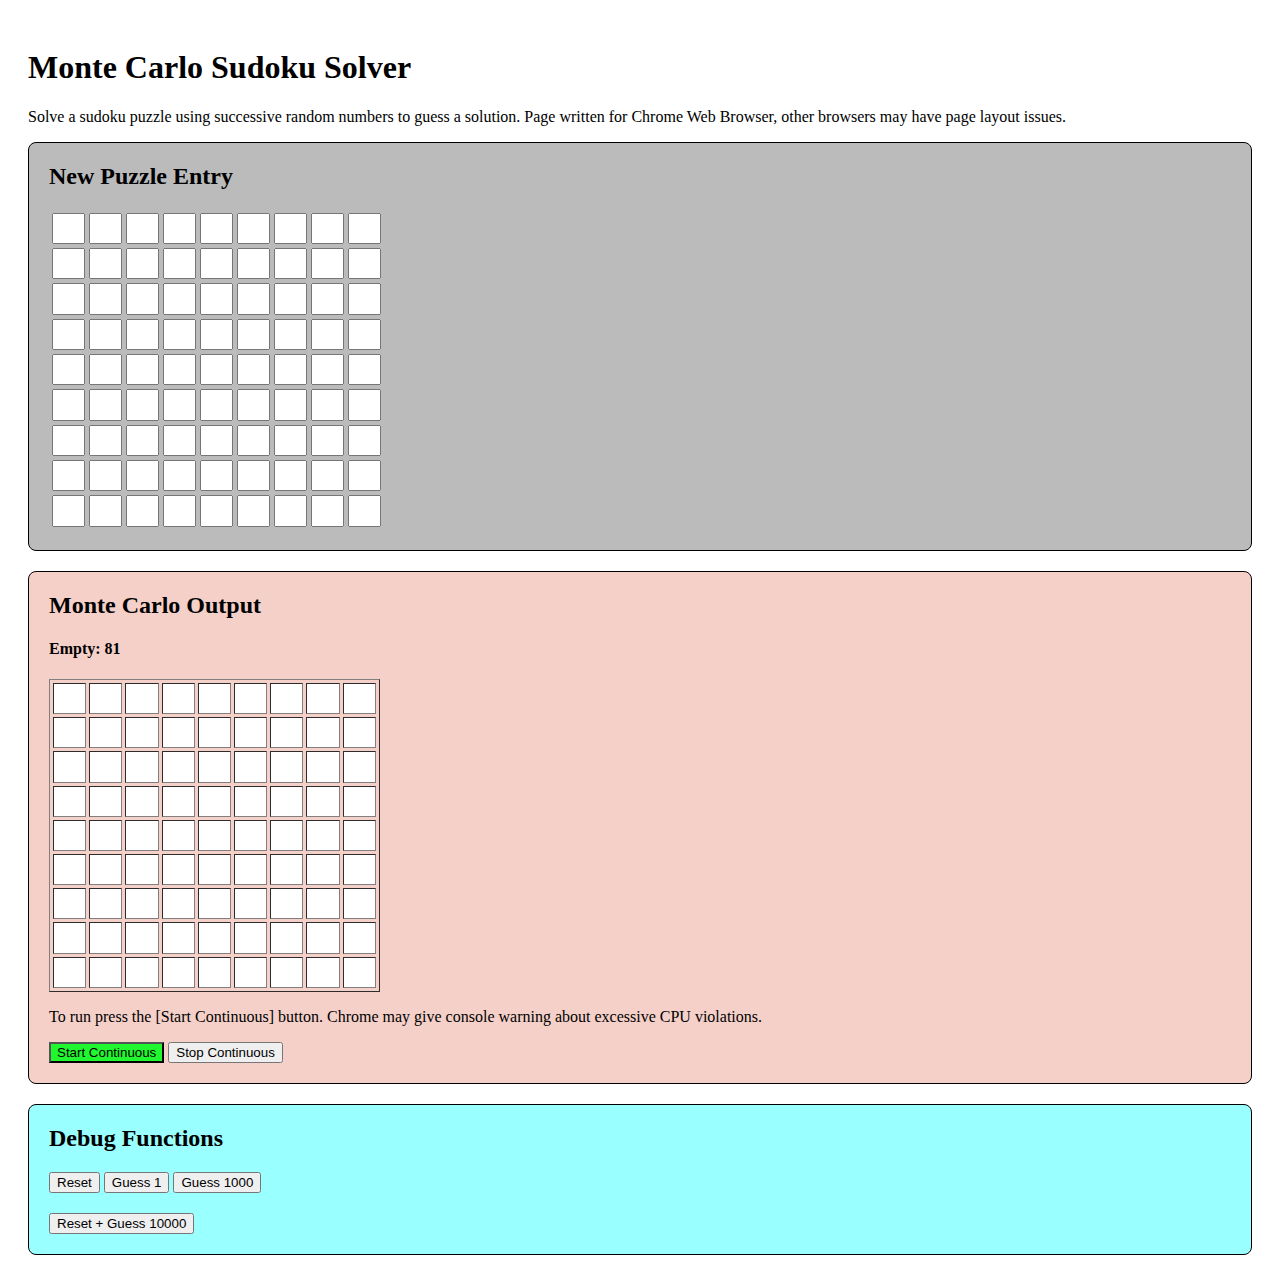
==== html/index.html @ 273f83b1 "Move files to html folder" ====
<!DOCTYPE html>
<html lang="en" dir="ltr">
  <head>
    <meta charset="utf-8">
    <meta name="viewport" content="width=device-width, initial-scale=1.0">
    <title>Monte Carlo Sudoku Solver</title>
    <link rel="stylesheet" href="styles.css">
    <script src="main.js" defer></script>
  </head>
  <body>
      <h1>Monte Carlo Sudoku Solver</h1>
      <p>
        Solve a sudoku puzzle using successive random numbers to guess a solution.
        Page written for Chrome Web Browser, other browsers may have page layout issues.
      </p>

      <div class="input-div">
        <h2>New Puzzle Entry</h2>
        <table class="account-table" border="0" cellpadding="1px">
          <tbody>
            <tr>
              <td><input id="inCell00" type="text" minlength="0" maxlength="1"size="1"></td>
              <td><input id="inCell01" type="text" minlength="0" maxlength="1"size="1"></td>
              <td><input id="inCell02" type="text" minlength="0" maxlength="1"size="1"></td>

              <td><input id="inCell03" type="text" minlength="0" maxlength="1"size="1"></td>
              <td><input id="inCell04" type="text" minlength="0" maxlength="1"size="1"></td>
              <td><input id="inCell05" type="text" minlength="0" maxlength="1"size="1"></td>

              <td><input id="inCell06" type="text" minlength="0" maxlength="1"size="1"></td>
              <td><input id="inCell07" type="text" minlength="0" maxlength="1"size="1"></td>
              <td><input id="inCell08" type="text" minlength="0" maxlength="1"size="1"></td>
            </tr>
            <tr>
              <td><input id="inCell10" type="text" minlength="0" maxlength="1"size="1"></td>
              <td><input id="inCell11" type="text" minlength="0" maxlength="1"size="1"></td>
              <td><input id="inCell12" type="text" minlength="0" maxlength="1"size="1"></td>

              <td><input id="inCell13" type="text" minlength="0" maxlength="1"size="1"></td>
              <td><input id="inCell14" type="text" minlength="0" maxlength="1"size="1"></td>
              <td><input id="inCell15" type="text" minlength="0" maxlength="1"size="1"></td>

              <td><input id="inCell16" type="text" minlength="0" maxlength="1"size="1"></td>
              <td><input id="inCell17" type="text" minlength="0" maxlength="1"size="1"></td>
              <td><input id="inCell18" type="text" minlength="0" maxlength="1"size="1"></td>
            </tr>
            <tr>
              <td><input id="inCell20" type="text" minlength="0" maxlength="1"size="1"></td>
              <td><input id="inCell21" type="text" minlength="0" maxlength="1"size="1"></td>
              <td><input id="inCell22" type="text" minlength="0" maxlength="1"size="1"></td>

              <td><input id="inCell23" type="text" minlength="0" maxlength="1"size="1"></td>
              <td><input id="inCell24" type="text" minlength="0" maxlength="1"size="1"></td>
              <td><input id="inCell25" type="text" minlength="0" maxlength="1"size="1"></td>

              <td><input id="inCell26" type="text" minlength="0" maxlength="1"size="1"></td>
              <td><input id="inCell27" type="text" minlength="0" maxlength="1"size="1"></td>
              <td><input id="inCell28" type="text" minlength="0" maxlength="1"size="1"></td>
            </tr>
            <tr>
              <td><input id="inCell30" type="text" minlength="0" maxlength="1"size="1"></td>
              <td><input id="inCell31" type="text" minlength="0" maxlength="1"size="1"></td>
              <td><input id="inCell32" type="text" minlength="0" maxlength="1"size="1"></td>

              <td><input id="inCell33" type="text" minlength="0" maxlength="1"size="1"></td>
              <td><input id="inCell34" type="text" minlength="0" maxlength="1"size="1"></td>
              <td><input id="inCell35" type="text" minlength="0" maxlength="1"size="1"></td>

              <td><input id="inCell36" type="text" minlength="0" maxlength="1"size="1"></td>
              <td><input id="inCell37" type="text" minlength="0" maxlength="1"size="1"></td>
              <td><input id="inCell38" type="text" minlength="0" maxlength="1"size="1"></td>

            </tr>
            <tr>
              <td><input id="inCell40" type="text" minlength="0" maxlength="1"size="1"></td>
              <td><input id="inCell41" type="text" minlength="0" maxlength="1"size="1"></td>
              <td><input id="inCell42" type="text" minlength="0" maxlength="1"size="1"></td>

              <td><input id="inCell43" type="text" minlength="0" maxlength="1"size="1"></td>
              <td><input id="inCell44" type="text" minlength="0" maxlength="1"size="1"></td>
              <td><input id="inCell45" type="text" minlength="0" maxlength="1"size="1"></td>

              <td><input id="inCell46" type="text" minlength="0" maxlength="1"size="1"></td>
              <td><input id="inCell47" type="text" minlength="0" maxlength="1"size="1"></td>
              <td><input id="inCell48" type="text" minlength="0" maxlength="1"size="1"></td>
            </tr>
            <tr>
              <td><input id="inCell50" type="text" minlength="0" maxlength="1"size="1"></td>
              <td><input id="inCell51" type="text" minlength="0" maxlength="1"size="1"></td>
              <td><input id="inCell52" type="text" minlength="0" maxlength="1"size="1"></td>

              <td><input id="inCell53" type="text" minlength="0" maxlength="1"size="1"></td>
              <td><input id="inCell54" type="text" minlength="0" maxlength="1"size="1"></td>
              <td><input id="inCell55" type="text" minlength="0" maxlength="1"size="1"></td>

              <td><input id="inCell56" type="text" minlength="0" maxlength="1"size="1"></td>
              <td><input id="inCell57" type="text" minlength="0" maxlength="1"size="1"></td>
              <td><input id="inCell58" type="text" minlength="0" maxlength="1"size="1"></td>
            </tr>
            <tr>
              <td><input id="inCell60" type="text" minlength="0" maxlength="1"size="1"></td>
              <td><input id="inCell61" type="text" minlength="0" maxlength="1"size="1"></td>
              <td><input id="inCell62" type="text" minlength="0" maxlength="1"size="1"></td>

              <td><input id="inCell63" type="text" minlength="0" maxlength="1"size="1"></td>
              <td><input id="inCell64" type="text" minlength="0" maxlength="1"size="1"></td>
              <td><input id="inCell65" type="text" minlength="0" maxlength="1"size="1"></td>

              <td><input id="inCell66" type="text" minlength="0" maxlength="1"size="1"></td>
              <td><input id="inCell67" type="text" minlength="0" maxlength="1"size="1"></td>
              <td><input id="inCell68" type="text" minlength="0" maxlength="1"size="1"></td>
            </tr>
            <tr>
              <td><input id="inCell70" type="text" minlength="0" maxlength="1"size="1"></td>
              <td><input id="inCell71" type="text" minlength="0" maxlength="1"size="1"></td>
              <td><input id="inCell72" type="text" minlength="0" maxlength="1"size="1"></td>

              <td><input id="inCell73" type="text" minlength="0" maxlength="1"size="1"></td>
              <td><input id="inCell74" type="text" minlength="0" maxlength="1"size="1"></td>
              <td><input id="inCell75" type="text" minlength="0" maxlength="1"size="1"></td>

              <td><input id="inCell76" type="text" minlength="0" maxlength="1"size="1"></td>
              <td><input id="inCell77" type="text" minlength="0" maxlength="1"size="1"></td>
              <td><input id="inCell78" type="text" minlength="0" maxlength="1"size="1"></td>
            </tr>
            <tr>
              <td><input id="inCell80" type="text" minlength="0" maxlength="1"size="1"></td>
              <td><input id="inCell81" type="text" minlength="0" maxlength="1"size="1"></td>
              <td><input id="inCell82" type="text" minlength="0" maxlength="1"size="1"></td>

              <td><input id="inCell83" type="text" minlength="0" maxlength="1"size="1"></td>
              <td><input id="inCell84" type="text" minlength="0" maxlength="1"size="1"></td>
              <td><input id="inCell85" type="text" minlength="0" maxlength="1"size="1"></td>

              <td><input id="inCell86" type="text" minlength="0" maxlength="1"size="1"></td>
              <td><input id="inCell87" type="text" minlength="0" maxlength="1"size="1"></td>
              <td><input id="inCell88" type="text" minlength="0" maxlength="1"size="1"></td>
            </tr>
          </tbody>
        </table>
      </div>

      <div class="div-height-20"></div>

      <div class="output-div">

        <h2>Monte Carlo Output</h2>
        <h4 id="emptyCount"></h2>

        <table class="account-table" border="1" cellspacing="3px" cellpadding="5px">
          <tbody>
            <tr>
              <td class="td" id="cell00"></td><td class="td" id="cell01"></td><td class="td" id="cell02"></td>
              <td class="td" id="cell03"></td><td class="td" id="cell04"></td><td class="td" id="cell05"></td>
              <td class="td" id="cell06"></td><td class="td" id="cell07"></td><td class="td" id="cell08"></td>
            </tr>
            <tr>
              <td class="td" id="cell10"></td><td class="td" id="cell11"></td><td class="td" id="cell12"></td>
              <td class="td" id="cell13"></td><td class="td" id="cell14"></td><td class="td" id="cell15"></td>
              <td class="td" id="cell16"></td><td class="td" id="cell17"></td><td class="td" id="cell18"></td>
            </tr>
            <tr>
              <td class="td" id="cell20"></td><td class="td" id="cell21"></td><td class="td" id="cell22"></td>
              <td class="td" id="cell23"></td><td class="td" id="cell24"></td><td class="td" id="cell25"></td>
              <td class="td" id="cell26"></td><td class="td" id="cell27"></td><td class="td" id="cell28"></td>
            </tr>
            <tr>
              <td class="td" id="cell30"></td><td class="td" id="cell31"></td><td class="td" id="cell32"></td>
              <td class="td" id="cell33"></td><td class="td" id="cell34"></td><td class="td" id="cell35"></td>
              <td class="td" id="cell36"></td><td class="td" id="cell37"></td><td class="td" id="cell38"></td>
            </tr>
            <tr>
              <td class="td" id="cell40"></td><td class="td" id="cell41"></td><td class="td" id="cell42"></td>
              <td class="td" id="cell43"></td><td class="td" id="cell44"></td><td class="td" id="cell45"></td>
              <td class="td" id="cell46"></td><td class="td" id="cell47"></td><td class="td" id="cell48"></td>
            </tr>
            <tr>
              <td class="td" id="cell50"></td><td class="td" id="cell51"></td><td class="td" id="cell52"></td>
              <td class="td" id="cell53"></td><td class="td" id="cell54"></td><td class="td" id="cell55"></td>
              <td class="td" id="cell56"></td><td class="td" id="cell57"></td><td class="td" id="cell58"></td>
            </tr>
            <tr>
              <td class="td" id="cell60"></td><td class="td" id="cell61"></td><td class="td" id="cell62"></td>
              <td class="td" id="cell63"></td><td class="td" id="cell64"></td><td class="td" id="cell65"></td>
              <td class="td" id="cell66"></td><td class="td" id="cell67"></td><td class="td" id="cell68"></td>
            </tr>
            <tr>
              <td class="td" id="cell70"></td><td class="td" id="cell71"></td><td class="td" id="cell72"></td>
              <td class="td" id="cell73"></td><td class="td" id="cell74"></td><td class="td" id="cell75"></td>
              <td class="td" id="cell76"></td><td class="td" id="cell77"></td><td class="td" id="cell78"></td>
            </tr>
            <tr>
              <td class="td" id="cell80"></td><td class="td" id="cell81"></td><td class="td" id="cell82"></td>
              <td class="td" id="cell83"></td><td class="td" id="cell84"></td><td class="td" id="cell85"></td>
              <td class="td" id="cell86"></td><td class="td" id="cell87"></td><td class="td" id="cell88"></td>
            </tr>
          </tbody>
        </table>
        <p>
          To run press the [Start Continuous] button.
          Chrome may give console warning about excessive CPU violations.
        </p>
        <div>
          <button class="green" id="startContinuous">Start Continuous</button>
          <button id="stopContinuous">Stop Continuous</button>
        </div>
      </div>

      <div class="div-height-10"></div>
      <div class="error-div" id=errorDiv hidden>
        <h2>Error</h2>
        <div id="errorContent"></div>
      </div>
      <div class="div-height-10"></div>


      <div class="debug-div">
        <h2>Debug Functions</h2>
        <div>
          <button id="resetButton">Reset</button>
          <button id="guess1Button">Guess 1</button>
          <button id="guess1000Button">Guess 1000</button>
        </div>
        <div class="div-height-20"></div>
        <div>
          <button id="reset10000Button">Reset + Guess 10000</button>
        </div>
      </div>
  </body>
</html>
---- html/styles.css ----
body {
  padding: 20px;
}

.input-div {
  background-color: #bbbbbb;
  border: 1px solid black;
  border-radius: 8px;
  padding-top: 0px;
  padding-right: 20px;
  padding-bottom: 20px;
  padding-left: 20px;
}

input {
  height: 1.9em;
}

.error-div {
  background-color: red;
  color: white;
  border: 1px solid black;
  border-radius: 8px;
  padding-top: 0px;
  padding-right: 20px;
  padding-bottom: 20px;
  padding-left: 20px;
}

.output-div {
  background-color: #f5d0c9;
  border: 1px solid black;
  border-radius: 8px;
  padding-top: 0px;
  padding-right: 20px;
  padding-bottom: 20px;
  padding-left: 20px;
}

.td {
  background-color: white;
  padding-left: 10px;
  padding-right: 10px;
  width: 0.7em;
  height: 1.2em;
}

.debug-div {
  background-color: #99ffff;
  border: 1px solid black;
  border-radius: 8px;
  padding-top: 0px;
  padding-right: 20px;
  padding-bottom: 20px;
  padding-left: 20px;
}

.div-height-10 {
  height: 10px;
}

.div-height-20 {
  height: 20px;
}

.green {
  background-color: #20f72f;
}
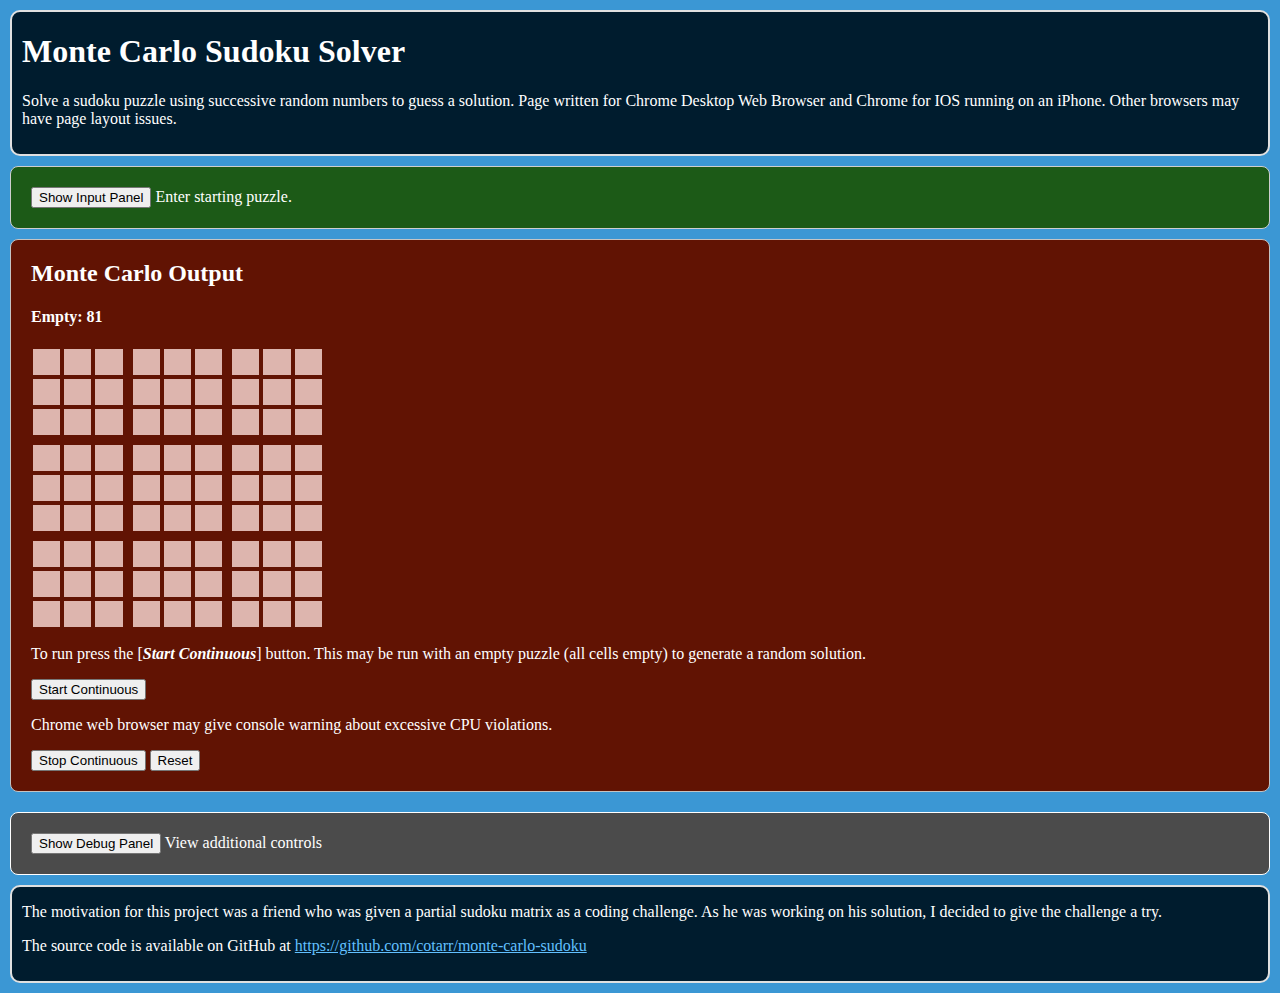
==== commit 07a4b1ac: "Dynamicly generate <td><td> elements, clean up HTML and CSS" ====
--- a/html/index.html
+++ b/html/index.html
@@ -7,224 +7,107 @@
     <link rel="stylesheet" href="styles.css">
     <script src="main.js" defer></script>
   </head>
-  <body>
+  <body class="page-color">
+    <noscript><br><h1>JavaScript is required to load this page.</h1></noscript>
+    <menu-header id="menuHeader"></menu-header>
+    <div class='common-text-panel'>
       <h1>Monte Carlo Sudoku Solver</h1>
       <p>
         Solve a sudoku puzzle using successive random numbers to guess a solution.
-        Page written for Chrome Web Browser, other browsers may have page layout issues.
+        Page written for Chrome Desktop Web Browser and Chrome for IOS 
+        running on an iPhone. Other browsers may have page layout issues.
       </p>
+    </div>
 
-      <div class="input-div">
-        <h2>New Puzzle Entry</h2>
-        <table class="account-table" border="0" cellpadding="1px">
-          <tbody>
-            <tr>
-              <td><input id="inCell00" type="text" minlength="0" maxlength="1"size="1"></td>
-              <td><input id="inCell01" type="text" minlength="0" maxlength="1"size="1"></td>
-              <td><input id="inCell02" type="text" minlength="0" maxlength="1"size="1"></td>
+    <div id="enterInputButtonDiv" class="input-div">
+      <div class="div-height-20"></div>
+      <button id="enterInputBotton">Show Input Panel</button>
+      <span>Enter starting puzzle.</span>
+    </div>
 
-              <td><input id="inCell03" type="text" minlength="0" maxlength="1"size="1"></td>
-              <td><input id="inCell04" type="text" minlength="0" maxlength="1"size="1"></td>
-              <td><input id="inCell05" type="text" minlength="0" maxlength="1"size="1"></td>
-
-              <td><input id="inCell06" type="text" minlength="0" maxlength="1"size="1"></td>
-              <td><input id="inCell07" type="text" minlength="0" maxlength="1"size="1"></td>
-              <td><input id="inCell08" type="text" minlength="0" maxlength="1"size="1"></td>
-            </tr>
-            <tr>
-              <td><input id="inCell10" type="text" minlength="0" maxlength="1"size="1"></td>
-              <td><input id="inCell11" type="text" minlength="0" maxlength="1"size="1"></td>
-              <td><input id="inCell12" type="text" minlength="0" maxlength="1"size="1"></td>
-
-              <td><input id="inCell13" type="text" minlength="0" maxlength="1"size="1"></td>
-              <td><input id="inCell14" type="text" minlength="0" maxlength="1"size="1"></td>
-              <td><input id="inCell15" type="text" minlength="0" maxlength="1"size="1"></td>
-
-              <td><input id="inCell16" type="text" minlength="0" maxlength="1"size="1"></td>
-              <td><input id="inCell17" type="text" minlength="0" maxlength="1"size="1"></td>
-              <td><input id="inCell18" type="text" minlength="0" maxlength="1"size="1"></td>
-            </tr>
-            <tr>
-              <td><input id="inCell20" type="text" minlength="0" maxlength="1"size="1"></td>
-              <td><input id="inCell21" type="text" minlength="0" maxlength="1"size="1"></td>
-              <td><input id="inCell22" type="text" minlength="0" maxlength="1"size="1"></td>
-
-              <td><input id="inCell23" type="text" minlength="0" maxlength="1"size="1"></td>
-              <td><input id="inCell24" type="text" minlength="0" maxlength="1"size="1"></td>
-              <td><input id="inCell25" type="text" minlength="0" maxlength="1"size="1"></td>
-
-              <td><input id="inCell26" type="text" minlength="0" maxlength="1"size="1"></td>
-              <td><input id="inCell27" type="text" minlength="0" maxlength="1"size="1"></td>
-              <td><input id="inCell28" type="text" minlength="0" maxlength="1"size="1"></td>
-            </tr>
-            <tr>
-              <td><input id="inCell30" type="text" minlength="0" maxlength="1"size="1"></td>
-              <td><input id="inCell31" type="text" minlength="0" maxlength="1"size="1"></td>
-              <td><input id="inCell32" type="text" minlength="0" maxlength="1"size="1"></td>
-
-              <td><input id="inCell33" type="text" minlength="0" maxlength="1"size="1"></td>
-              <td><input id="inCell34" type="text" minlength="0" maxlength="1"size="1"></td>
-              <td><input id="inCell35" type="text" minlength="0" maxlength="1"size="1"></td>
-
-              <td><input id="inCell36" type="text" minlength="0" maxlength="1"size="1"></td>
-              <td><input id="inCell37" type="text" minlength="0" maxlength="1"size="1"></td>
-              <td><input id="inCell38" type="text" minlength="0" maxlength="1"size="1"></td>
-
-            </tr>
-            <tr>
-              <td><input id="inCell40" type="text" minlength="0" maxlength="1"size="1"></td>
-              <td><input id="inCell41" type="text" minlength="0" maxlength="1"size="1"></td>
-              <td><input id="inCell42" type="text" minlength="0" maxlength="1"size="1"></td>
-
-              <td><input id="inCell43" type="text" minlength="0" maxlength="1"size="1"></td>
-              <td><input id="inCell44" type="text" minlength="0" maxlength="1"size="1"></td>
-              <td><input id="inCell45" type="text" minlength="0" maxlength="1"size="1"></td>
-
-              <td><input id="inCell46" type="text" minlength="0" maxlength="1"size="1"></td>
-              <td><input id="inCell47" type="text" minlength="0" maxlength="1"size="1"></td>
-              <td><input id="inCell48" type="text" minlength="0" maxlength="1"size="1"></td>
-            </tr>
-            <tr>
-              <td><input id="inCell50" type="text" minlength="0" maxlength="1"size="1"></td>
-              <td><input id="inCell51" type="text" minlength="0" maxlength="1"size="1"></td>
-              <td><input id="inCell52" type="text" minlength="0" maxlength="1"size="1"></td>
-
-              <td><input id="inCell53" type="text" minlength="0" maxlength="1"size="1"></td>
-              <td><input id="inCell54" type="text" minlength="0" maxlength="1"size="1"></td>
-              <td><input id="inCell55" type="text" minlength="0" maxlength="1"size="1"></td>
-
-              <td><input id="inCell56" type="text" minlength="0" maxlength="1"size="1"></td>
-              <td><input id="inCell57" type="text" minlength="0" maxlength="1"size="1"></td>
-              <td><input id="inCell58" type="text" minlength="0" maxlength="1"size="1"></td>
-            </tr>
-            <tr>
-              <td><input id="inCell60" type="text" minlength="0" maxlength="1"size="1"></td>
-              <td><input id="inCell61" type="text" minlength="0" maxlength="1"size="1"></td>
-              <td><input id="inCell62" type="text" minlength="0" maxlength="1"size="1"></td>
-
-              <td><input id="inCell63" type="text" minlength="0" maxlength="1"size="1"></td>
-              <td><input id="inCell64" type="text" minlength="0" maxlength="1"size="1"></td>
-              <td><input id="inCell65" type="text" minlength="0" maxlength="1"size="1"></td>
-
-              <td><input id="inCell66" type="text" minlength="0" maxlength="1"size="1"></td>
-              <td><input id="inCell67" type="text" minlength="0" maxlength="1"size="1"></td>
-              <td><input id="inCell68" type="text" minlength="0" maxlength="1"size="1"></td>
-            </tr>
-            <tr>
-              <td><input id="inCell70" type="text" minlength="0" maxlength="1"size="1"></td>
-              <td><input id="inCell71" type="text" minlength="0" maxlength="1"size="1"></td>
-              <td><input id="inCell72" type="text" minlength="0" maxlength="1"size="1"></td>
-
-              <td><input id="inCell73" type="text" minlength="0" maxlength="1"size="1"></td>
-              <td><input id="inCell74" type="text" minlength="0" maxlength="1"size="1"></td>
-              <td><input id="inCell75" type="text" minlength="0" maxlength="1"size="1"></td>
-
-              <td><input id="inCell76" type="text" minlength="0" maxlength="1"size="1"></td>
-              <td><input id="inCell77" type="text" minlength="0" maxlength="1"size="1"></td>
-              <td><input id="inCell78" type="text" minlength="0" maxlength="1"size="1"></td>
-            </tr>
-            <tr>
-              <td><input id="inCell80" type="text" minlength="0" maxlength="1"size="1"></td>
-              <td><input id="inCell81" type="text" minlength="0" maxlength="1"size="1"></td>
-              <td><input id="inCell82" type="text" minlength="0" maxlength="1"size="1"></td>
-
-              <td><input id="inCell83" type="text" minlength="0" maxlength="1"size="1"></td>
-              <td><input id="inCell84" type="text" minlength="0" maxlength="1"size="1"></td>
-              <td><input id="inCell85" type="text" minlength="0" maxlength="1"size="1"></td>
-
-              <td><input id="inCell86" type="text" minlength="0" maxlength="1"size="1"></td>
-              <td><input id="inCell87" type="text" minlength="0" maxlength="1"size="1"></td>
-              <td><input id="inCell88" type="text" minlength="0" maxlength="1"size="1"></td>
-            </tr>
+    <div id="enterInputTableDiv" class="input-div" hidden>
+      <h2>New Puzzle Entry</h2>
+      <p>
+        This panel is used to enter puzzle where some
+        input cells are populated with initial values 
+        and some input cells are blank.
+      </p>
+      <div>
+        <table>
+          <tbody id="sudokuInputTableBody">
           </tbody>
         </table>
       </div>
+    </div>
 
-      <div class="div-height-20"></div>
+    <div class="div-height-10"></div>
 
-      <div class="output-div">
+    <div class="output-div">
 
-        <h2>Monte Carlo Output</h2>
-        <h4 id="emptyCount"></h2>
+      <h2>Monte Carlo Output</h2>
+      <h4 id="emptyCount"></h2>
 
-        <table class="account-table" border="1" cellspacing="3px" cellpadding="5px">
-          <tbody>
-            <tr>
-              <td class="td" id="cell00"></td><td class="td" id="cell01"></td><td class="td" id="cell02"></td>
-              <td class="td" id="cell03"></td><td class="td" id="cell04"></td><td class="td" id="cell05"></td>
-              <td class="td" id="cell06"></td><td class="td" id="cell07"></td><td class="td" id="cell08"></td>
-            </tr>
-            <tr>
-              <td class="td" id="cell10"></td><td class="td" id="cell11"></td><td class="td" id="cell12"></td>
-              <td class="td" id="cell13"></td><td class="td" id="cell14"></td><td class="td" id="cell15"></td>
-              <td class="td" id="cell16"></td><td class="td" id="cell17"></td><td class="td" id="cell18"></td>
-            </tr>
-            <tr>
-              <td class="td" id="cell20"></td><td class="td" id="cell21"></td><td class="td" id="cell22"></td>
-              <td class="td" id="cell23"></td><td class="td" id="cell24"></td><td class="td" id="cell25"></td>
-              <td class="td" id="cell26"></td><td class="td" id="cell27"></td><td class="td" id="cell28"></td>
-            </tr>
-            <tr>
-              <td class="td" id="cell30"></td><td class="td" id="cell31"></td><td class="td" id="cell32"></td>
-              <td class="td" id="cell33"></td><td class="td" id="cell34"></td><td class="td" id="cell35"></td>
-              <td class="td" id="cell36"></td><td class="td" id="cell37"></td><td class="td" id="cell38"></td>
-            </tr>
-            <tr>
-              <td class="td" id="cell40"></td><td class="td" id="cell41"></td><td class="td" id="cell42"></td>
-              <td class="td" id="cell43"></td><td class="td" id="cell44"></td><td class="td" id="cell45"></td>
-              <td class="td" id="cell46"></td><td class="td" id="cell47"></td><td class="td" id="cell48"></td>
-            </tr>
-            <tr>
-              <td class="td" id="cell50"></td><td class="td" id="cell51"></td><td class="td" id="cell52"></td>
-              <td class="td" id="cell53"></td><td class="td" id="cell54"></td><td class="td" id="cell55"></td>
-              <td class="td" id="cell56"></td><td class="td" id="cell57"></td><td class="td" id="cell58"></td>
-            </tr>
-            <tr>
-              <td class="td" id="cell60"></td><td class="td" id="cell61"></td><td class="td" id="cell62"></td>
-              <td class="td" id="cell63"></td><td class="td" id="cell64"></td><td class="td" id="cell65"></td>
-              <td class="td" id="cell66"></td><td class="td" id="cell67"></td><td class="td" id="cell68"></td>
-            </tr>
-            <tr>
-              <td class="td" id="cell70"></td><td class="td" id="cell71"></td><td class="td" id="cell72"></td>
-              <td class="td" id="cell73"></td><td class="td" id="cell74"></td><td class="td" id="cell75"></td>
-              <td class="td" id="cell76"></td><td class="td" id="cell77"></td><td class="td" id="cell78"></td>
-            </tr>
-            <tr>
-              <td class="td" id="cell80"></td><td class="td" id="cell81"></td><td class="td" id="cell82"></td>
-              <td class="td" id="cell83"></td><td class="td" id="cell84"></td><td class="td" id="cell85"></td>
-              <td class="td" id="cell86"></td><td class="td" id="cell87"></td><td class="td" id="cell88"></td>
-            </tr>
+      <div>
+        <table>
+          <tbody id="sudokuOutputTableBody">
           </tbody>
         </table>
-        <p>
-          To run press the [Start Continuous] button.
-          Chrome may give console warning about excessive CPU violations.
-        </p>
-        <div>
-          <button class="green" id="startContinuous">Start Continuous</button>
-          <button id="stopContinuous">Stop Continuous</button>
-        </div>
       </div>
+      <p>
+        To run press the [<b><em>Start Continuous</em></b>] button.
+        This may be run with an empty puzzle (all cells empty)
+        to generate a random solution.
+      </p>
+      <div>
+        <button class="start-button" id="startContinuous">Start Continuous</button>
+      </div>
+      <p>
+        Chrome web browser may give console warning about excessive CPU violations.
+      </p>
+      <div>
+        <button id="stopContinuous">Stop Continuous</button>
+        <button id="resetButtonMainId">Reset</button>
+      </div>
+    </div>
 
-      <div class="div-height-10"></div>
-      <div class="error-div" id=errorDiv hidden>
-        <h2>Error</h2>
-        <div id="errorContent"></div>
+    <div class="div-height-10"></div>
+    <div class="error-div" id=errorDiv hidden>
+      <h2>Error</h2>
+      <div id="errorContent"></div>
+    </div>
+    <div class="div-height-10"></div>
+
+
+    <div id="showDebugPanelButtonDiv" class="debug-div">
+      <div class="div-height-20"></div>
+      <button id="showDebugPanelButton">Show Debug Panel</button>
+      <span>View additional controls</span>
+    </div>
+
+    <div id="debugPanelDiv" class="debug-div" hidden>
+      <h2>Debug Functions</h2>
+      <div>
+        <button id="debugResetButtonId">Reset</button>
+        <button id="debuguess1ButtonId">Guess 1</button>
+        <button id="debugGuess1000ButtonId">Guess 1000</button>
       </div>
       <div class="div-height-10"></div>
+      <div>
+        <button id="debugReset10000ButtonId">Reset + Guess 10000</button>
+      </div>
+    </div>
+    <div class='common-text-panel git-link-div'>
+      <p>
+        The motivation for this project was a friend who was given a partial
+        sudoku matrix as a coding challenge. As he was working on his
+        solution, I decided to give the challenge a try.
+      </p>
+      <p>
+        The source code is available on GitHub at 
+        <a class="page-link-color" href="https://github.com/cotarr/monte-carlo-sudoku">https://github.com/cotarr/monte-carlo-sudoku</a>
+      </p>
+    </div>
 
-
-      <div class="debug-div">
-        <h2>Debug Functions</h2>
-        <div>
-          <button id="resetButton">Reset</button>
-          <button id="guess1Button">Guess 1</button>
-          <button id="guess1000Button">Guess 1000</button>
-        </div>
-        <div class="div-height-20"></div>
-        <div>
-          <button id="reset10000Button">Reset + Guess 10000</button>
-        </div>
-      </div>
+    <page-footer id="pageFooter"></page-footer>
   </body>
 </html>
--- a/html/styles.css
+++ b/html/styles.css
@@ -1,19 +1,47 @@
+html {
+  margin: 0px 0px 0px 0px;
+  padding: 0px 0px 0px 0px;
+}
 body {
-  padding: 20px;
+  margin: 0px 0px 0px 0px;
+  padding: 0px 0px 0px 0px;
+}
+.page-color {
+  background-color: #3b97d4;
+  color: #ffffff;
 }
 
-.input-div {
-  background-color: #bbbbbb;
-  border: 1px solid black;
-  border-radius: 8px;
-  padding-top: 0px;
-  padding-right: 20px;
-  padding-bottom: 20px;
-  padding-left: 20px;
+a.page-link-color:link {
+  color: #62c0ff;
 }
 
-input {
-  height: 1.9em;
+a.page-link-color:visited {
+  color: #d781ff;
+}
+
+a.page-link-color:hover {
+  color: #ffffff;
+}
+
+.bar-color {
+  background-color: #215f88;
+  color: #ffffff;
+}
+
+.common-text-panel {
+  color: #ffffff;
+  background-color: #001c2e;
+  border: 2px solid #e0e0e0;
+  border-radius: 10px;
+  /* to clear top header bar */
+  margin-top: 10px;
+  margin-right: 10px;
+  margin-bottom: 10px;
+  margin-left: 10px;
+  padding-top: 0px;
+  padding-bottom: 10px;
+  padding-right: 10px;
+  padding-left: 10px;
 }
 
 .error-div {
@@ -21,6 +49,8 @@
   color: white;
   border: 1px solid black;
   border-radius: 8px;
+  margin-left: 10px;
+  margin-right: 10px;
   padding-top: 0px;
   padding-right: 20px;
   padding-bottom: 20px;
@@ -28,27 +58,79 @@
 }
 
 .output-div {
-  background-color: #f5d0c9;
-  border: 1px solid black;
+  background-color: #611303;
+  border: 1px solid #c4c4c4;
   border-radius: 8px;
+  margin-left: 10px;
+  margin-right: 10px;
   padding-top: 0px;
   padding-right: 20px;
   padding-bottom: 20px;
   padding-left: 20px;
 }
 
-.td {
+.input-div {
+  background-color: #1c5a17;
+  border: 1px solid rgb(206, 206, 206);
+  border-radius: 8px;
+  margin-left: 10px;
+  margin-right: 10px;
+  padding-top: 0px;
+  padding-right: 20px;
+  padding-bottom: 20px;
+  padding-left: 20px;
+}
+
+table {
+  border-spacing: 0px;
+}
+
+td.input-td {
+  border: 1px solid #1c5a17;
+}
+td.input-td-vert-gap {
+  border-right: 6px solid #1c5a17;
+}
+td.input-td-horiz-gap {
+  border-bottom: 6px solid #1c5a17;
+}
+
+input.input-input {
+  width: 1.79em;
+  height: 1.85em;
   background-color: white;
+  border: 0px;
+}
+/* Apple iPhone size adjustment (Android not tested) */
+input.input-input-mobile-width {
+  width: 1.5em;
+}
+
+
+td.output-td {
+  background-color: #ddb5ae;
+  border: 2px  solid #611303;
+  color: black;
   padding-left: 10px;
   padding-right: 10px;
-  width: 0.7em;
-  height: 1.2em;
+  font-size: 100%;
+  width: 0.45em;
+  height: 1.5em;
+}
+td.output-td-vert-gap {
+  border-right: 8px solid #611303;
+}
+td.output-td-horiz-gap {
+  border-bottom: 8px solid #611303;
 }
 
 .debug-div {
-  background-color: #99ffff;
-  border: 1px solid black;
+  background-color: #4b4b4b;
+  border: 1px solid #ffffff;
   border-radius: 8px;
+  margin-left: 10px;
+  margin-right: 10px;
+  margin-bottom: 10px;
   padding-top: 0px;
   padding-right: 20px;
   padding-bottom: 20px;
@@ -63,6 +145,6 @@
   height: 20px;
 }
 
-.green {
-  background-color: #20f72f;
-}+.git-link-div {
+  margin-top: 10px;
+}
